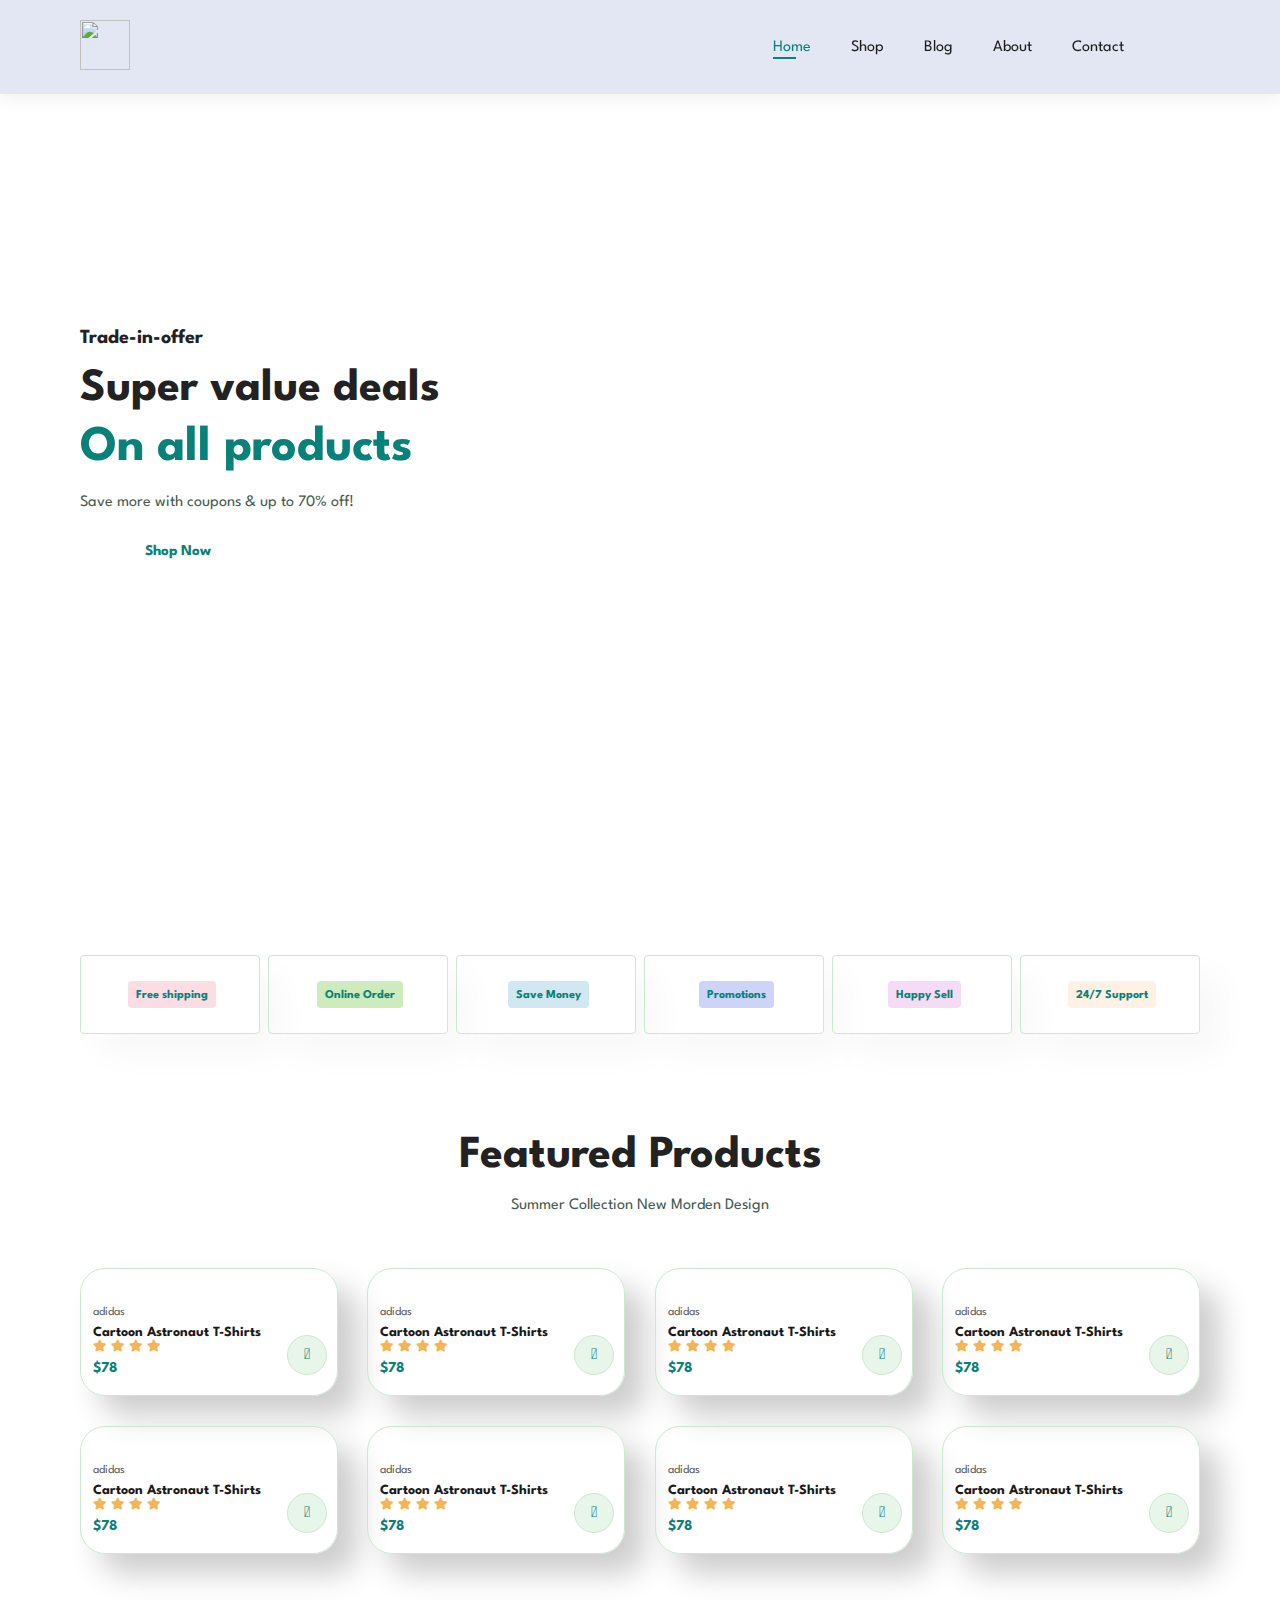
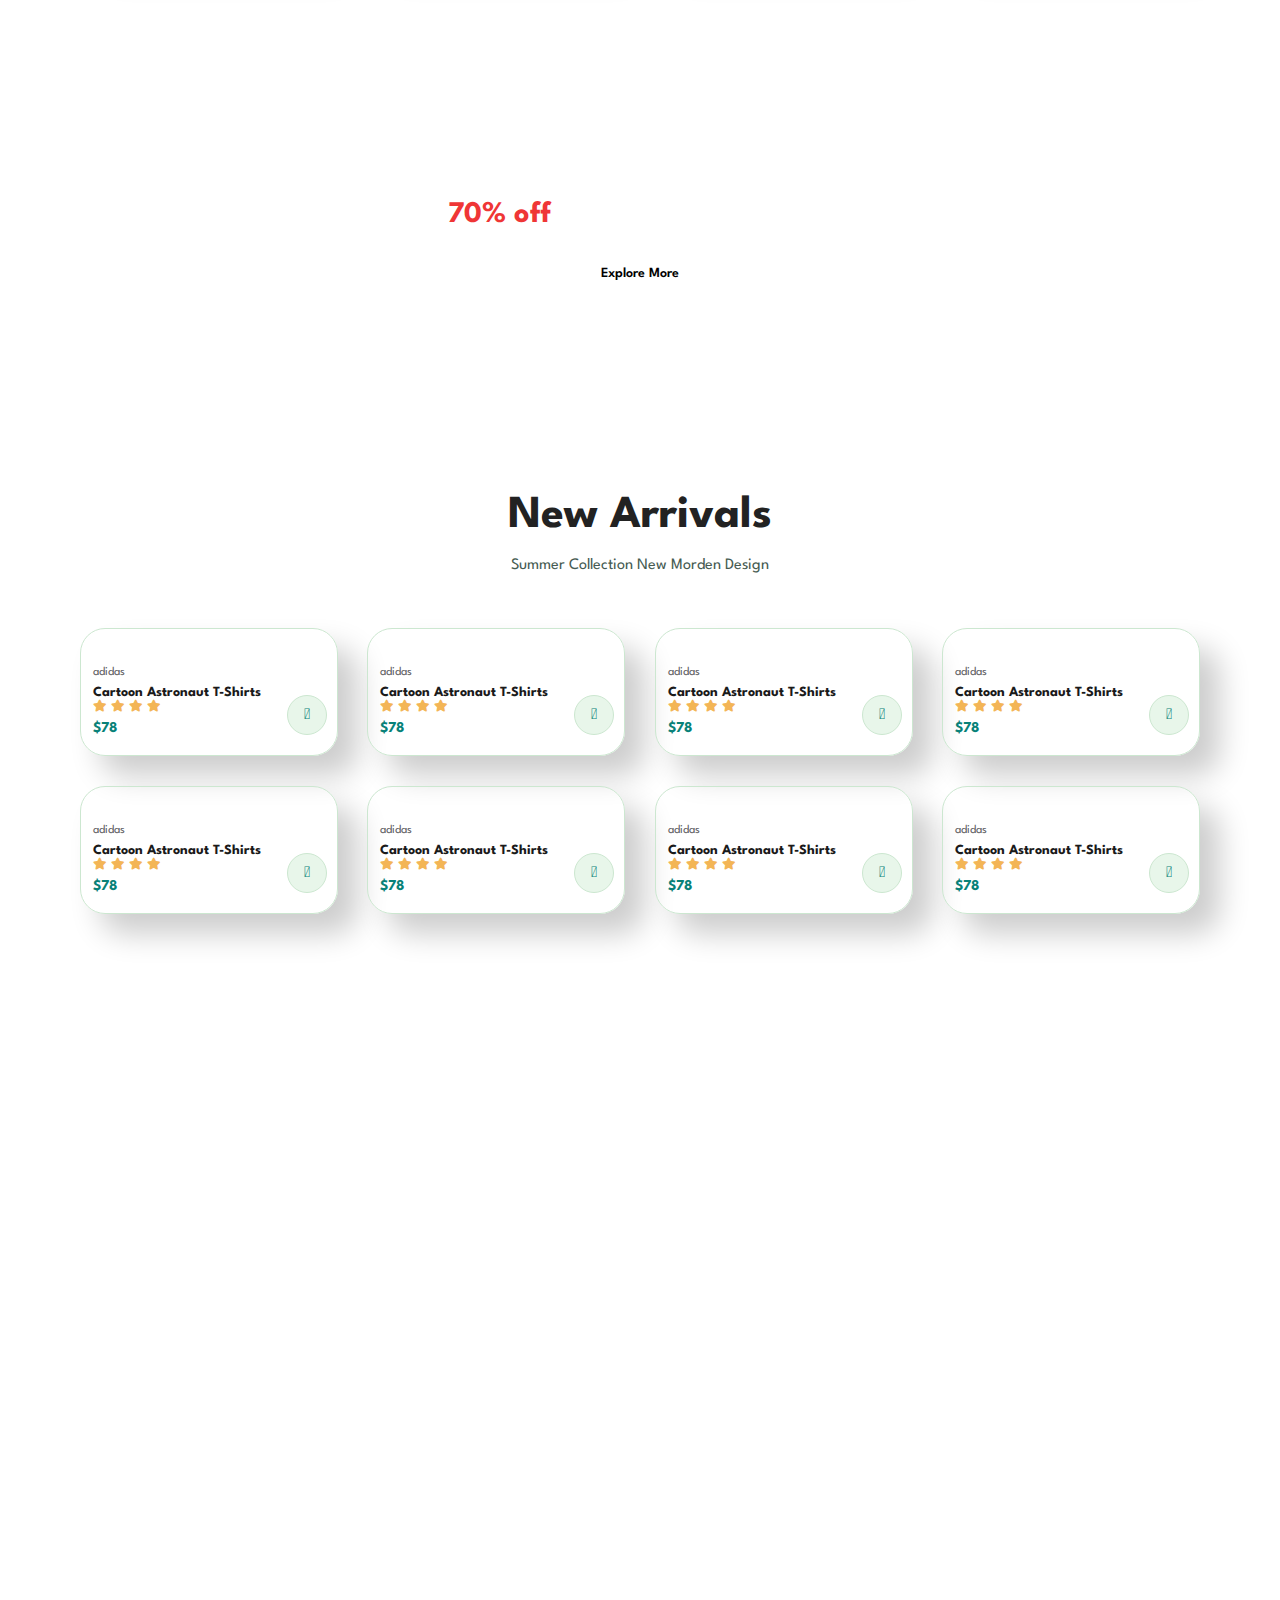
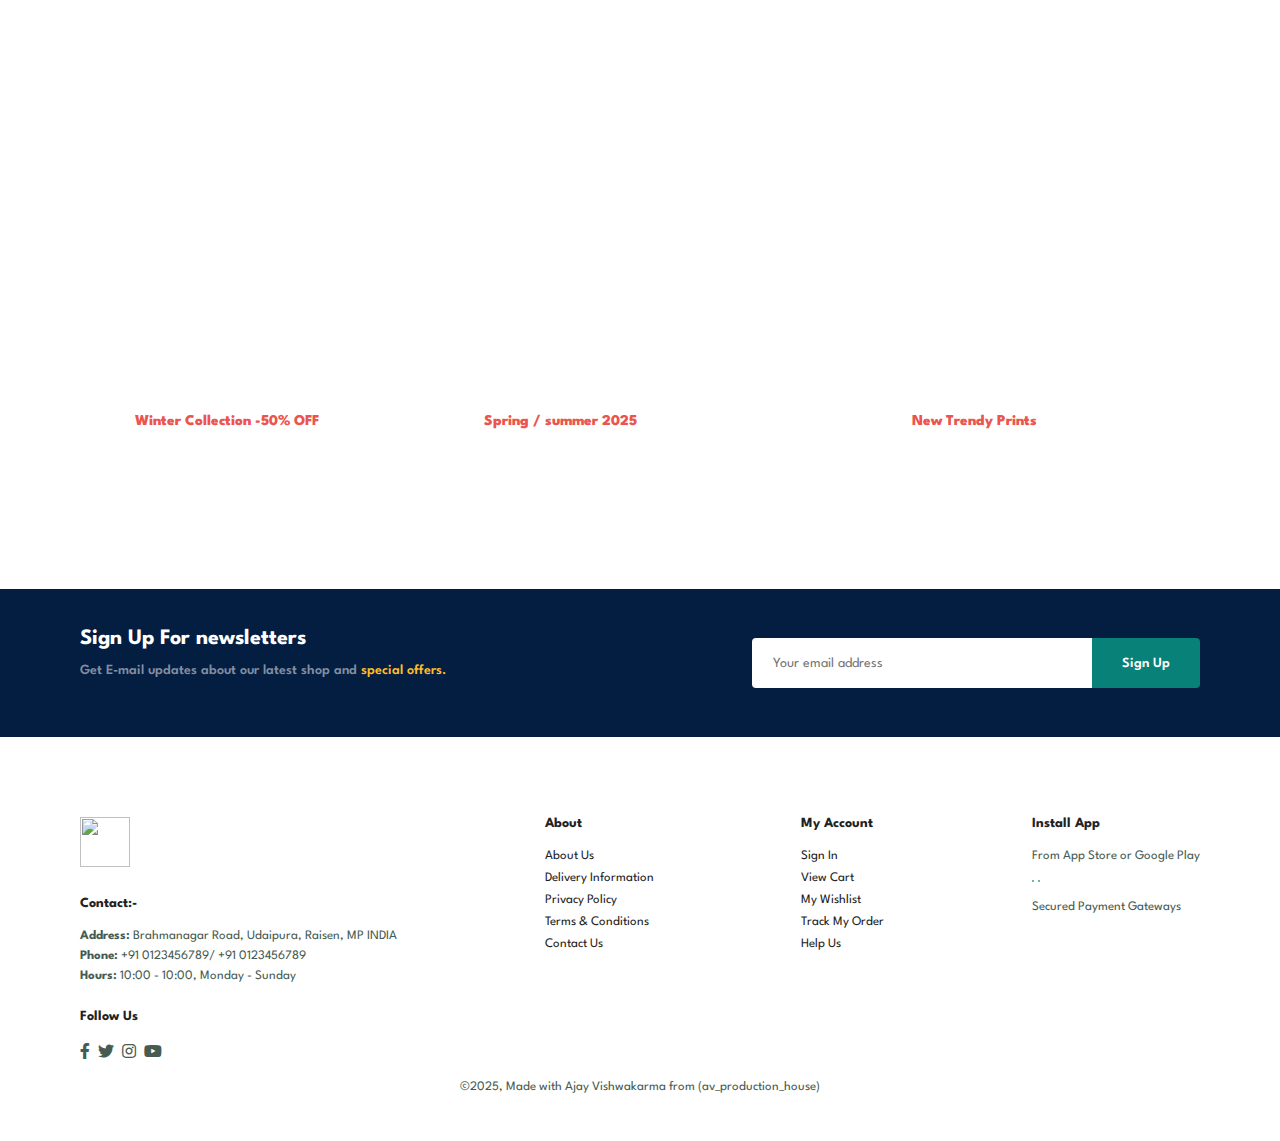
==== index.html @ 80290744 "Add files via upload" ====
<!DOCTYPE html>
<html lang="en">

    <head>
        <meta charset="UTF-8">
        <meta http-equiv="X-UA-Compatible" content="IE=edge">
        <meta name="viewport" content="width=device-width, initial-scale=1.0">
        <title>Fashion-Future</title>
        <link rel="stylesheet" href="https://pro.fontawesome.com/releases/v5.10.0/css/all.css" />
        <link rel="icon" href="img/logo.png" type="image/x-icon">

        <link rel="stylesheet" href="style.css">
    </head>

    <body>

        <section id="header">
            <a href="#">
                <img src="img/logo1.png" alt="" class="logo">
            </a>

            <div>
                <ul id="navbar">
                    <li><a class="active" href="index.html">Home</a></li>
                    <li><a href="shop.html">Shop</a></li>
                    <li><a href="blog.html">Blog</a></li>
                    <li><a href="about.html">About</a></li>
                    <li><a href="contact.html">Contact</a></li>
                    <li id="lg-bag"><a href="cart.html"><i class="far fa-shopping-bag"></i></a></li>
                    <a href="#" id="close"><i class="fa fa-times"></i></a>
                </ul>
            </div>
            <div id="mobile">
                <a href="cart.html"><i class="far fa-shopping-bag"></i></a>
                <i id="bar" class="fa fa-bars"></i>
                
            </div>
        </section>

        <section id="hero">
            <h4>Trade-in-offer</h4>
            <h2>Super value deals</h2>
            <h1>On all products</h1>
            <p>Save more with coupons & up to 70% off!</p>
            <button>Shop Now</button>
        </section>

        <section id="feature" class="section-p1">
            <div class="fe-box">
                <img src="img/features/f1.png" alt="">
                <h6>Free shipping</h6>

            </div>

            <div class="fe-box">
                <img src="img/features/f2.png" alt="">
                <h6>Online Order</h6>

            </div>

            <div class="fe-box">
                <img src="img/features/f3.png" alt="">
                <h6>Save Money</h6>

            </div>

            <div class="fe-box">
                <img src="img/features/f4.png" alt="">
                <h6>Promotions</h6>

            </div>

            <div class="fe-box">
                <img src="img/features/f5.png" alt="">
                <h6>Happy Sell</h6>

            </div>

            <div class="fe-box">
                <img src="img/features/f6.png" alt="">
                <h6>24/7 Support</h6>

            </div>

        </section>


        <section id="product1" class="section-p1">
            <h2>Featured Products</h2>
            <p>Summer Collection New Morden Design</p>
            <div class="pro-container">
                <div class="pro">
                    <img src="img/products/f1.jpg" alt="">
                    <div class="des">
                        <span>adidas</span>
                        <h5>Cartoon Astronaut T-Shirts</h5>
                        <div class="star">
                            <i class="fas fa-star"></i>
                            <i class="fas fa-star"></i>
                            <i class="fas fa-star"></i>
                            <i class="fas fa-star"></i>
                        </div>
                        <h4>$78</h4>
                    </div>
                    <a href="#"><i class="fal fa-shopping-cart cart"></i></a>
                </div>

                <div class="pro">
                    <img src="img/products/f2.jpg" alt="">
                    <div class="des">
                        <span>adidas</span>
                        <h5>Cartoon Astronaut T-Shirts</h5>
                        <div class="star">
                            <i class="fas fa-star"></i>
                            <i class="fas fa-star"></i>
                            <i class="fas fa-star"></i>
                            <i class="fas fa-star"></i>
                        </div>
                        <h4>$78</h4>
                    </div>
                    <a href="#"><i class="fal fa-shopping-cart cart"></i></a>
                </div>

                <div class="pro">
                    <img src="img/products/f3.jpg" alt="">
                    <div class="des">
                        <span>adidas</span>
                        <h5>Cartoon Astronaut T-Shirts</h5>
                        <div class="star">
                            <i class="fas fa-star"></i>
                            <i class="fas fa-star"></i>
                            <i class="fas fa-star"></i>
                            <i class="fas fa-star"></i>
                        </div>
                        <h4>$78</h4>
                    </div>
                    <a href="#"><i class="fal fa-shopping-cart cart"></i></a>
                </div>

                <div class="pro">
                    <img src="img/products/f4.jpg" alt="">
                    <div class="des">
                        <span>adidas</span>
                        <h5>Cartoon Astronaut T-Shirts</h5>
                        <div class="star">
                            <i class="fas fa-star"></i>
                            <i class="fas fa-star"></i>
                            <i class="fas fa-star"></i>
                            <i class="fas fa-star"></i>
                        </div>
                        <h4>$78</h4>
                    </div>
                    <a href="#"><i class="fal fa-shopping-cart cart"></i></a>
                </div>

                <div class="pro">
                    <img src="img/products/f5.jpg" alt="">
                    <div class="des">
                        <span>adidas</span>
                        <h5>Cartoon Astronaut T-Shirts</h5>
                        <div class="star">
                            <i class="fas fa-star"></i>
                            <i class="fas fa-star"></i>
                            <i class="fas fa-star"></i>
                            <i class="fas fa-star"></i>
                        </div>
                        <h4>$78</h4>
                    </div>
                    <a href="#"><i class="fal fa-shopping-cart cart"></i></a>
                </div>

                <div class="pro">
                    <img src="img/products/f6.jpg" alt="">
                    <div class="des">
                        <span>adidas</span>
                        <h5>Cartoon Astronaut T-Shirts</h5>
                        <div class="star">
                            <i class="fas fa-star"></i>
                            <i class="fas fa-star"></i>
                            <i class="fas fa-star"></i>
                            <i class="fas fa-star"></i>
                        </div>
                        <h4>$78</h4>
                    </div>
                    <a href="#"><i class="fal fa-shopping-cart cart"></i></a>
                </div>

                <div class="pro">
                    <img src="img/products/f7.jpg" alt="">
                    <div class="des">
                        <span>adidas</span>
                        <h5>Cartoon Astronaut T-Shirts</h5>
                        <div class="star">
                            <i class="fas fa-star"></i>
                            <i class="fas fa-star"></i>
                            <i class="fas fa-star"></i>
                            <i class="fas fa-star"></i>
                        </div>
                        <h4>$78</h4>
                    </div>
                    <a href="#"><i class="fal fa-shopping-cart cart"></i></a>
                </div>

                <div class="pro">
                    <img src="img/products/f8.jpg" alt="">
                    <div class="des">
                        <span>adidas</span>
                        <h5>Cartoon Astronaut T-Shirts</h5>
                        <div class="star">
                            <i class="fas fa-star"></i>
                            <i class="fas fa-star"></i>
                            <i class="fas fa-star"></i>
                            <i class="fas fa-star"></i>
                        </div>
                        <h4>$78</h4>
                    </div>
                    <a href="#"><i class="fal fa-shopping-cart cart"></i></a>
                </div>

                
            </div>

        </section>

        <section id="banner" class="section-m1">
            <h4>Repair Services</h4>
            <h2>Up to <span>70% off</span> - All T-Shirts & Accessories</h2>
            <button class="normal">Explore More</button>
        </section>

        <section id="product1" class="section-p1">
            <h2>New Arrivals</h2>
            <p>Summer Collection New Morden Design</p>
            <div class="pro-container">
                <div class="pro">
                    <img src="img/products/n1.jpg" alt="">
                    <div class="des">
                        <span>adidas</span>
                        <h5>Cartoon Astronaut T-Shirts</h5>
                        <div class="star">
                            <i class="fas fa-star"></i>
                            <i class="fas fa-star"></i>
                            <i class="fas fa-star"></i>
                            <i class="fas fa-star"></i>
                        </div>
                        <h4>$78</h4>
                    </div>
                    <a href="#"><i class="fal fa-shopping-cart cart"></i></a>
                </div>

                <div class="pro">
                    <img src="img/products/n2.jpg" alt="">
                    <div class="des">
                        <span>adidas</span>
                        <h5>Cartoon Astronaut T-Shirts</h5>
                        <div class="star">
                            <i class="fas fa-star"></i>
                            <i class="fas fa-star"></i>
                            <i class="fas fa-star"></i>
                            <i class="fas fa-star"></i>
                        </div>
                        <h4>$78</h4>
                    </div>
                    <a href="#"><i class="fal fa-shopping-cart cart"></i></a>
                </div>

                <div class="pro">
                    <img src="img/products/n3.jpg" alt="">
                    <div class="des">
                        <span>adidas</span>
                        <h5>Cartoon Astronaut T-Shirts</h5>
                        <div class="star">
                            <i class="fas fa-star"></i>
                            <i class="fas fa-star"></i>
                            <i class="fas fa-star"></i>
                            <i class="fas fa-star"></i>
                        </div>
                        <h4>$78</h4>
                    </div>
                    <a href="#"><i class="fal fa-shopping-cart cart"></i></a>
                </div>

                <div class="pro">
                    <img src="img/products/n4.jpg" alt="">
                    <div class="des">
                        <span>adidas</span>
                        <h5>Cartoon Astronaut T-Shirts</h5>
                        <div class="star">
                            <i class="fas fa-star"></i>
                            <i class="fas fa-star"></i>
                            <i class="fas fa-star"></i>
                            <i class="fas fa-star"></i>
                        </div>
                        <h4>$78</h4>
                    </div>
                    <a href="#"><i class="fal fa-shopping-cart cart"></i></a>
                </div>

                <div class="pro">
                    <img src="img/products/n5.jpg" alt="">
                    <div class="des">
                        <span>adidas</span>
                        <h5>Cartoon Astronaut T-Shirts</h5>
                        <div class="star">
                            <i class="fas fa-star"></i>
                            <i class="fas fa-star"></i>
                            <i class="fas fa-star"></i>
                            <i class="fas fa-star"></i>
                        </div>
                        <h4>$78</h4>
                    </div>
                    <a href="#"><i class="fal fa-shopping-cart cart"></i></a>
                </div>

                <div class="pro">
                    <img src="img/products/n6.jpg" alt="">
                    <div class="des">
                        <span>adidas</span>
                        <h5>Cartoon Astronaut T-Shirts</h5>
                        <div class="star">
                            <i class="fas fa-star"></i>
                            <i class="fas fa-star"></i>
                            <i class="fas fa-star"></i>
                            <i class="fas fa-star"></i>
                        </div>
                        <h4>$78</h4>
                    </div>
                    <a href="#"><i class="fal fa-shopping-cart cart"></i></a>
                </div>

                <div class="pro">
                    <img src="img/products/n7.jpg" alt="">
                    <div class="des">
                        <span>adidas</span>
                        <h5>Cartoon Astronaut T-Shirts</h5>
                        <div class="star">
                            <i class="fas fa-star"></i>
                            <i class="fas fa-star"></i>
                            <i class="fas fa-star"></i>
                            <i class="fas fa-star"></i>
                        </div>
                        <h4>$78</h4>
                    </div>
                    <a href="#"><i class="fal fa-shopping-cart cart"></i></a>
                </div>

                <div class="pro">
                    <img src="img/products/n8.jpg" alt="">
                    <div class="des">
                        <span>adidas</span>
                        <h5>Cartoon Astronaut T-Shirts</h5>
                        <div class="star">
                            <i class="fas fa-star"></i>
                            <i class="fas fa-star"></i>
                            <i class="fas fa-star"></i>
                            <i class="fas fa-star"></i>
                        </div>
                        <h4>$78</h4>
                    </div>
                    <a href="#"><i class="fal fa-shopping-cart cart"></i></a>
                </div>

                
            </div>

        </section>

        <section id="sm-banner" class="section-m1">
            <div class="banner-box">
                <h4>Crazy Deals</h4>
                <h2>buy 1 get 1 free</h2>
                <span>The best classic dress is on sale at cara</span>
                <button class="white">Learn More</button>
            </div>
            <div class="banner-box banner-box2">
                <h4>spring summer</h4>
                <h2>upcoming season</h2>
                <span>The best classic dress is on sale at cara</span>
                <button class="white">Collection</button>
            </div>
        </section>


        <section id="banner3">
            <div class="banner-box">
                <h2>SEASONAL SALE</h2>
                <h3>Winter Collection -50% OFF</h3>
            </div>

            <div class="banner-box banner-box2">
                <h2>NEW FOOTWEAR COLLECTION</h2>
                <h3>Spring / summer 2025</h3>
            </div>

            <div class="banner-box banner-box3">
                <h2>T-SHIRTS</h2>
                <h3>New Trendy Prints</h3>
            </div>

        </section>


        <section id="newsletter" class="section-p1 section-m1">
            <div class="newtext">
                <h4>Sign Up For newsletters</h4>
                <p>Get E-mail updates about our latest shop and <span>special offers.</span></p>
            </div>
            <div class="form">
                <input type="email" placeholder="Your email address">
                <button class="normal" >Sign Up</button>
            </div>

        </section>
        

        <footer class="section-p1">
            <div class="col">
                <img class="logo" src="img/logo1.png" alt="">
                <h4>Contact:-</h4>
                <p><strong>Address: </strong>Brahmanagar Road, Udaipura, Raisen, MP INDIA</p>
                <p><strong>Phone: </strong>+91 0123456789/ +91 0123456789</p>
                <p><strong>Hours: </strong>10:00 - 10:00, Monday - Sunday</p>

                <div class="follow">
                    <h4>Follow Us</h4>
                    <div class="icon">
                        <i class="fab fa-facebook-f"></i>
                        <i class="fab fa-twitter"></i>
                        <i class="fab fa-instagram"></i>
                        <i class="fab fa-youtube"></i>
                    </div>
                </div>
            </div>

            <div class="col">
                <h4>About</h4>
                <a href="#">About Us</a>
                <a href="#">Delivery Information</a>
                <a href="#">Privacy Policy</a>
                <a href="#">Terms & Conditions</a>
                <a href="#">Contact Us</a>
            </div>
            <div class="col">
                <h4>My Account</h4>
                <a href="#">Sign In</a>
                <a href="#">View Cart</a>
                <a href="#">My Wishlist</a>
                <a href="#">Track My Order</a>
                <a href="#">Help Us</a>
            </div>

            <div class="col install">
                <h4>Install App</h4>
                <p>From App Store or Google Play</p>
                <div class="row">
                    <img src="img/pay/app.jpg" alt="">
                    <img src="img/pay/play.jpg" alt="">
                </div>
                <p>Secured Payment Gateways</p>
                <img src="img/pay/pay.png" alt="">

            </div>

            <div class="copyright">
                <p>©2025,  Made with Ajay Vishwakarma from (av_production_house)</p>
            </div>
        </footer>




        <script src="script.js"></script>
    </body>

</html>
---- style.css ----
@import url("https://fonts.googleapis.com/css2?family=Spartan:wght@100;200;300;400;500;600;700;800;900&display=swap");

:root{
    --blue: #088178;
    --black: #130f40;
    --sky: #E3E6F3;
    --box-shadow: 0 5px 15px rgba(0, 0, 0, 0.06);
}

* {
  margin: 0;
  padding: 0;
  box-sizing: border-box;
  font-family: "Spartan", sans-serif;
}

html {
  scroll-behavior: smooth;
  /* overflow: hidden; */
}

/* Global Styles */

h1 {
  font-size: 50px;
  line-height: 64px;
  color: #222;
}

h2 {
  font-size: 46px;
  line-height: 54px;
  color: #222;
}

h4 {
  font-size: 20px;
  color: #222;
}

h6 {
  font-weight: 700;
  font-size: 12px;
}

p {
  font-size: 16px;
  color: #465b52;
  margin: 15px 0 20px 0;
}

.section-p1 {
  padding: 40px 80px;
}

.section-m1 {
  margin: 40px 0;
}

button.normal{
  font-size: 14px;
  font-weight: 600;
  padding: 15px 30px;
  color: #000;
  background-color: #fff;
  border-radius: 4px;
  cursor: pointer;
  border: none;
  outline: none;
  transition: 0.2s;

}


button.white {
  font-size: 13px;
  font-weight: 600;
  padding: 11px 18px;
  color: #fff;
  background-color: transparent;
  border-radius: 4px;
  cursor: pointer;
  border: 1px solid white;
  outline: none;
  transition: 0.2s;

}

/* logo set */

.logo{
  width: 50px;
  height: 50px;
}

/* header start */
#header{
  display: flex;
  align-items: center;
  background-color: var(--sky);
  justify-content: space-between;
  padding: 20px 80px;
  box-shadow: var(--box-shadow);
  z-index: 999;
  position: fixed;
  top: 0;
  left: 0;
  right: 0;
}

#navbar{
  display: flex;
  align-items: center;
  justify-content: center;
}

#navbar li{
  list-style: none;
  padding: 0 20px;
  position: relative;
}

#navbar li a{
  text-decoration: none;
  font-size: 16px;
  color: #1a1a1a;
  transition: .3s ease;
}


#navbar li a:hover,
#navbar li a.active{
  color: var(--blue);
}

#navbar li a.active::after,
#navbar li a:hover::after{
  content: "";
  width: 30%;
  height: 2px;
  background: var(--blue);
  position: absolute;
  bottom: -4px;
  left: 20px;
}


#mobile{
  display: none;
  align-items: center;
}

/* home page */
#hero{
  background-image: url(img/hero4.png);
  width: 100%;
  height: 100vh;
  background-size: cover;
  background-position: top 5% right 0;
  padding: 0 80px;
  /* padding-top: 100px; */
  display: flex;
  flex-direction: column;
  align-items: flex-start;
  justify-content: center;
}


#hero h4{
  padding-bottom: 15px;
}

#hero h1{
  color: var(--blue);
}


#hero button{
  background-image: url(img/button.png);
  background-color: transparent;
  color: var(--blue);
  border: 0;
  padding: 14px 80px 14px 65px;
  background-repeat: no-repeat;
  cursor: pointer;
  font-weight: 700;
  font-size: 15px;
}


#feature{
  display: flex;
  align-items: center;
  justify-content: space-between;
  flex-wrap: wrap;

}


#feature .fe-box {
  width: 180px;
  text-align: center;
  padding: 25px 15px;
  box-shadow: 20px 20px 34px rgba(0, 0, 0, 0.03);
  border: 1px solid #cce7d0;
  border-radius: 4px;
  margin: 15px 0;
}

#feature .fe-box:hover{
  box-shadow: 10px 10px 54px rgba(70, 62, 221, 0.1);
}
#feature .fe-box img{
  width: 100%;
  margin-bottom: 10px;
}

#feature .fe-box h6{
  display: inline-block;
  padding: 9px 8px 6px 8px;
  line-height: 1;
  border-radius: 4px;
  color: var(--blue);
  background-color: #fddde4;
}

#feature .fe-box:nth-child(2) h6{
  background-color: #cdebbc;

}

#feature .fe-box:nth-child(3) h6{
  background-color: #d1e8f2;

}

#feature .fe-box:nth-child(4) h6{
  background-color: #cdd4f8;

}

#feature .fe-box:nth-child(5) h6{
  background-color: #f6dbf6;

}

#feature .fe-box:nth-child(6) h6{
  background-color: #fff2e5;

}


#product1{
  text-align: center;
}

#product1 .pro-container{
  display: flex;
  justify-content: space-between;
  padding-top: 20px;
  flex-wrap: wrap;
}

#product1 .pro {
  position: relative;
  width: 23%;
  min-width: 250px;
  padding: 10px 12px;
  border: 1px solid #cce7d0;
  border-radius: 25px;
  cursor: pointer;
  box-shadow: 20px 20px 30px rgba(0, 0, 0, 0.2);
  margin: 15px 0;

}
#product1 .pro:hover{
  box-shadow: 20px 20px 30px rgba(0, 0, 0, 0.6);
  transition: 0.2s ease;

}

#product1 .pro img{
  width: 100%;
  border-radius: 20px;
}  

#product1 .pro .des{
  text-align: start;
  padding: 10px 0;
}


#product1 .pro .des span{
  color: #606063;
  font-size: 12px;
}

#product1 .pro .des h5{
  padding-top: 7px;
  color: #1a1a1a;
  font-size: 14px;
}

#product1 .pro .des i{
  font-size: 12px;
  color: rgb(243, 181, 86);
}

#product1 .pro .des h4{
  padding-top: 7px;
  font-size: 15px;
  color: var(--blue);
}

#product1 .pro .cart{
  height: 40px;
  width: 40px;
  line-height: 40px;
  border-radius: 50px;
  background-color: #e8f6ea;
  font-weight: 500;
  color: #088178;
  border: 1px solid #cce7d0;
  position: absolute;
  bottom: 20px;
  right: 10px;
}

#banner{
  display: flex;
  flex-direction: column;
  justify-content: center;
  text-align: center;
  align-items: center;
  background-image: url(img/banner/b2.jpg);
  width: 100%;
  height: 40vh;
  background-size: cover;
  background-position: center;
}

#banner h4{
  color: #fff;
  font-size: 16px;
}


#banner h2{
  color: #fff;
  font-size: 30px;
  padding: 10px 0;
}


#banner h2 span{
  color: #ef3636;
}

#banner button:hover{
  background-color: #088178;
  color: #ffF;

}

#sm-banner{
  display: flex;
  justify-content: space-between;
  flex-wrap: wrap;
  padding:0  85px;
  text-align:start;
}


#sm-banner .banner-box{

  display: flex;
  flex-direction: column;
  justify-content: center;
  align-items: baseline;
  background-image: url(img/banner/b17.jpg);
  min-width: 800px;
  height: 45vh;
  background-size: cover;
  background-position: center;
  padding: 50px;

}
#sm-banner .banner-box2{
  background-image: url(img/banner/b10.jpg);


}


#sm-banner .banner-box:hover button{
  background-color: #088178;
  border: 1px solid #088178;

}

#sm-banner h4{
  color: #fff;
  font-size: 20px;
  font-weight: 300;
  text-align: start;
}

#sm-banner h2{
  color: #fff;
  font-size: 28px;
  font-weight: 800;
}

#sm-banner span{
  color: #fff;
  font-size: 14px;
  font-weight: 500;
  padding-bottom: 15px;
}

#banner3 {
  display: flex;
  justify-content: space-between;
  flex-wrap: wrap;
  padding: 0 85px;
}


#banner3 .banner-box{

  display: flex;
  flex-direction: column;
  justify-content: center;
  align-items: baseline;
  background-image: url(img/banner/b7.jpg);
  min-width: 30%;
  height: 30vh;
  background-size: cover;
  background-position: center;
  padding: 50px;
  margin-bottom: 20px;

}

#banner3 .banner-box2{
  background-image: url(img/banner/b4.jpg);
}

#banner3 .banner-box3{
  background-image: url(img/banner/b18.jpg);
}


#banner3 h2{
  color: #fff;
  font-weight: 900;
  font-size: 22px;

}


#banner3 h3{
  color: #ec544e;
  font-weight: 800;
  font-size: 15px;
}


#newsletter{
  display: flex;
  justify-content: space-between;
  flex-wrap: wrap;
  align-items: center;
  background-image: url(img/banner/b14.png);
  background-repeat: no-repeat;
  background-position: 20% 30%;
  background-color: #041e42;
}


#newsletter h4{
  font-size: 22px;
  font-weight: 700;
  color: #fff;
}

#newsletter p{
  font-size: 14px;
  font-weight: 600;
  color: #818ea0;
}

#newsletter span{
  color: #ffbd27;
}

#newsletter .form{
  display: flex;
  width: 40%;
  
}

#newsletter input{
  height: 3.125rem;
  padding: 0 1.25rem;
  font-size: 14px;
  width: 100%;
  border: 1px solid transparent;
  border-radius: 4px;
  outline: none;
  border-top-right-radius: 0;
  border-bottom-right-radius: 0;

}

#newsletter button{
  background-color: #088178;
  color: #fff;
  white-space: nowrap;
  border-top-left-radius: 0;
  border-bottom-left-radius: 0;
}
#newsletter button:hover{
  background-color: #ffbd27;
}


footer {
  display: flex;
  flex-wrap: wrap;
  justify-content: space-between;
}

footer .col{
  display: flex;
  flex-direction: column;
  align-items: flex-start;
  margin-bottom: 20px;
}

footer .logo{
  margin-bottom: 30px;
}

footer h4{
  font-size: 14px;
  padding-bottom: 20px;
}



footer p{
  font-size: 13px;
  margin: 0 0 8px 0;

}


footer a{
  font-size: 13px;
  text-decoration: none;
  color: #222;
  margin-bottom: 10px;

}

footer .follow{
  margin-top: 20px;
}

footer .follow i{
  color: #465b52;
  padding-right: 4px;
  cursor: pointer;
}

footer .install .row img{
  border: 1px solid #088178;
  border-radius: 6px;

}

footer .install img{
  margin: 10px 0 15px 0;
}

footer .follow i:hover,
footer a:hover{
  color: #088178;
}

footer .copyright{
  width: 100%;
  text-align: center;
}

#close{
  display: none;
}


/* shop page */

#page-header{
  background-image: url(img/banner/b1.jpg);
  width: 100%;
  height: 40vh;
  background-position: top 5% right 0;
  background-size: cover;
  display: flex;
  justify-content: center;
  text-align: center;
  flex-direction: column;
  padding-top: 50px;
}

#page-header h2, #page-header p{
  color: #fff;
}

#pagination{
  text-align: center;

}

#pagination a{
  text-decoration: none;
  background-color: #088178;
  padding: 15px 20px;
  border-radius: 4px;
  color: #fff;
  font-weight: 600;
}

#pagination a i{
  font-size: 16px;
  font-weight: 600;
}


/* single product */

#prodetails{
  display: flex;
  margin-top: 120px;
}


#prodetails .single-pro-image{
  width: 40%;
  margin-right: 50px;
}

.small-img-group{
  display: flex;
  justify-content: space-between;
}

.small-img-col{
  flex-basis: 24%;
  cursor: pointer;
}

#prodetails .single-pro-details{
  width: 50%;
  padding-top: 30px;
}

#prodetails .single-pro-details h4{
  padding: 40px 0 20px 0;
}

#prodetails .single-pro-details h2{
  font-size: 26px;
}

#prodetails .single-pro-details select{
  display: flex;
  padding: 5px 10px;
  margin-bottom: 10px;
}

#prodetails .single-pro-details input{
  width: 50px;
  height: 47px;
  padding-left: 10px;
  font-size: 16px;
  margin-right: 10px;

}

#prodetails .single-pro-details input:focus{
  outline: none;
}


#prodetails .single-pro-details button{
  background-color: #088178;
  color: #fff;
}

#prodetails .single-pro-details span{
  line-height: 25px;
}

/* blog page */

#page-header.blog-header{
  background-image: url(img/banner/b19.jpg);
}

#blog{
  padding: 150px 150px 0 150px;
}

#blog .blog-box{
  display: flex;
  align-items: center;
  width: 100%;
  position: relative;
  padding-bottom: 90px;
}

#blog .blog-img{
  width: 40%;
  margin-right: 40px;
}

#blog img{
  width: 100%;
  height: 300px;
  object-fit: cover;
}

#blog .blog-details{
  width: 40%;
}

#blog .blog-details a{
  text-decoration: none;
  font-size: 12px;
  color: #000;
  font-weight: 700;
  position: relative;
  transition: 0.3s;
}

#blog .blog-details a::after{
  content: "";
  width: 50px;
  height: 1px;
  background-color: #000;
  position: absolute;
  top: 5px;
  right: -60px;
}

#blog .blog-details a:hover{
  color: #088178;
}

#blog .blog-details a:hover::after{
  background-color: #088178;
}


#blog .blog-box h1{
  position: absolute;
  top: -40px;
  left: 0;
  font-size: 70px;
  font-weight: 700;
  color: #c9cbce;
  z-index: -9;
}


/* about Page */

#page-header.about-header{
  background-image: url(img/about/banner.png);
}

#about-head{
  display: flex;
  align-items: center;
}

#about-head img{
  width: 50%;
  height: auto;
}

#about-head div{
  padding-left: 40px;
}

#about-app{
  text-align: center;
}

#about-app .video{
  width: 70%;
  height: 100%;
  margin: 30px auto 0 auto;
}

#about-app .video video{
  width: 100%;
  height: 100%;
  border-radius: 20px;
}


/* contact Page */

#contact-details{
  display: flex;
  align-items: center;
  justify-content: space-between;
}

#contact-details .details{
  width: 40%;
}


#contact-details .details span, #form-details form span{
  font-size: 12px;

}

#contact-details .details h2,
#form-details form h2 {
  font-size: 26px;
  line-height: 35px;
  padding: 20px 0;
}

#contact-details .details h3{
  font-size: 16px;
  padding-bottom: 15px;
}

#contact-details .details li{
  list-style: none;
  display: flex;
  padding: 10px 0;
}

#contact-details .details li i{
  font-size: 14px;
  padding-right: 22px;
}

#contact-details .details li p{
  margin: 0;
  font-size: 14px;
}

#contact-details .map{
  width: 55%;
  height: 400px;

}


#contact-details .map iframe{
  width: 100%;
  height: 100%;
}


#form-details{
  display: flex;
  justify-content: space-between;
  margin: 30px;
  padding: 80px;
  border: 1px solid #e1e1e1;
}

#form-details form{
  width: 65%;
  display: flex;
  flex-direction: column;
}

#form-details form input,
#form-details form textarea {
  width: 100%;
  padding: 12px 15px;
  outline: none;
  margin-bottom: 20px;
  border: 1px solid #e1e1e1;
}

#form-details form button{
  width: 100px;
  background-color: #088178;
  color: #fff;
}

#form-details .people div{
  padding: 25px;
  display: flex;
  align-items: flex-start;
}


#form-details .people div img{
  width: 65px;
  height: 65px;
  object-fit: cover;
  margin-right: 15px;
}

#form-details .people div p{
  margin: 0;
  font-size: 13px;
  line-height: 25px;
}

#form-details .people div p span{
  display: block;
  font-size: 16px;
  font-weight: 600;
  color: #000;
}


/* .cart page */


#cart{
  overflow-x: auto;
}

#cart table{
  width: 100%;
  border-collapse: collapse;
  table-layout: fixed;
  white-space: nowrap;
}


#cart table img{
  width: 70px;
}

#cart table td:nth-child(1){
  width: 100px;
  text-align: center;
}



#cart table td:nth-child(2){
  width: 150px;
  text-align: center;
}


#cart table td:nth-child(3){
  width: 200px;
  text-align: center;
}


#cart table td:nth-child(4),
#cart table td:nth-child(5),
#cart table td:nth-child(6){
  width: 150px;
  text-align: center;
}

#cart table td:nth-child(5) input{
  width: 70px;
  padding: 10px 5px 10px 15px;
}


#cart table thead{
  border: 1px solid #e2e9e1;
  border-left: none;
  border-right: none;
}

#cart table thead td{
  font-weight: 700;
  text-transform: uppercase;
  font-size: 13px;
  padding: 18px 0;
}

#cart table tbody tr td{
  padding-top: 15px;
}

#cart table tbody td{
  font-size: 13px;
}

#cart-add{
  display: flex;
  flex-wrap: wrap;
  justify-content: space-between;
}

#coupon{
  width: 50%;
  margin-bottom: 30px;
}
#coupon h3,
#sutotal h3{
  padding-bottom: 15px;
}
#coupon input{
  padding: 10px 20px;
  outline: none;
  width: 60%;
  margin-right: 10px;
  border: 1px solid #e2e9e1;
}
#coupon button,
#sutotal button{
  background-color: #088178;
  color: #fff;
  padding: 12px 20px;
}


#sutotal{
  width: 50%;
  margin-bottom: 30px;
  border: 1px solid #e2e9e1;
  padding: 30px;
}

#sutotal table{
  border-collapse: collapse;
  width: 100%;
  margin-bottom: 20px;
}

#sutotal table td{
  width: 50%;
  border: 1px solid #e2e9e1;
  padding: 10px;
  font-size: 13px;
}








/* Start Media Query */

@media (max-width:799px) {
  .section-p1 {
    padding: 40px 110px;
}

  body{
    width: 950px;
  }
  #navbar {
    display: flex;
    flex-direction: column;
    align-items: flex-start;
    justify-content: flex-start;
    position: fixed;
    top: 0;
    right: -300px;
    height: 100vh;
    width: 300px;
    background-color: #E3E6F3;
    box-shadow: 0 40px 60px rgba(0, 0, 0, 0.1);
    padding: 80px 0 0 10px;
    transition: 0.3s;
}

#navbar.active{
  right: 0px;
}

#navbar li{
  margin-bottom: 25px;
}

#mobile{
  display: flex;
}

#mobile i{
  color: #101010;
  font-size: 24px;
  padding-left:20px;
}

#close{
  display: initial;
  position: absolute;
  top: 30px;
  left: 30px;
  color: #222;
  font-size: 24px;
}

#lg-bag{
  display: none;
}

#hero {
  height: 70vh;
  padding: 0 80px;
  background-position: top 30px right 30px;
  /* background-repeat: no-repeat; */
}


#feature {
  justify-content: center;
  /* margin: 0 38px; */

}

#feature .fe-box{
  margin: 15px 15px;
}

#product1 .pro-container {
  justify-content: center;
}

#product1 .pro{
  margin: 20px;
}

#banner{
  height: 20vh;
}

#banner3{
  padding: 0 60px;
  margin-left: 12px;
}

#banner3 .banner-box{
  width: 250px;
  margin: 0 10px;
}

#newsletter .form{
  width: 70%;
}

/* contact page */

#form-details {
  padding: 40px;
}



}

@media (max-width:477px){
  body{
    width: 100%;
  }
  .section-p1 {
    padding: 20px;
}


  #header{
    padding: 10px 25px;
    /* padding-right: 10px; */
    width: 100%;
  }

  h1{

    font-size: 38px;
  }

  h2{
    font-size: 32px;
  }

  #hero{
    padding: 0 20px;
    background-position: 55%;
  }

  #feature{
    justify-content: space-between;
  }

  #feature .fe-box {
    width: 150px;
    margin:0 0 15px 0;
}

#product1 .pro {
  width: 100%;
}

#banner {
  height: 40vh;
}

  #sm-banner {
    display: flex;
    justify-content: center;
    flex-wrap: wrap;
    padding: 0  85px;
    text-align: start;
}


#sm-banner .banner-box {
  min-width: 295px;
  height: 40vh;
  padding: 20px;
}

#sm-banner .banner-box2{
  margin-top: 20px;
}

#banner3 {
  padding: 0 16px;
  margin: 10px;
  justify-content: center;
}

#banner3 .banner-box {
  width: 300px;
  margin: 0 10px;
}
#banner3 .banner-box {
  display: flex;
  flex-direction: column;
  justify-content: center;
  align-items: baseline;
  /* background-image: url(img/banner/b7.jpg); */
  min-width: 30%;
  height: 30vh;
  background-size: cover;
  background-position: center;
  padding: 20px;
  margin-bottom: 20px;
}

#newsletter {
  padding: 40px 20px;
}

#newsletter .form{
  width: 100%;
}

/* singl product */

#prodetails{
  display: flex;
  margin-top: 75px;
  flex-direction: column;
}

#prodetails .single-pro-image{
  width: 100%;
  margin-right: 0px;
}

#prodetails .single-pro-details {
  width: 100%;
}

#prodetails .single-pro-details select {
  margin-bottom: 15px;
}

/* blog page */

#blog {
  padding: 100px 20px 0 20px;
}

#blog .blog-box {
  display: flex;
  flex-direction: column;
  align-items: flex-start;
}

#blog .blog-img {
  width: 100%;
  margin-right: 0px;
  margin-bottom: 30px;
}

#blog .blog-details {
  width: 100%;
}

/* about Page */

#about-head {
  flex-direction: column;
}

#about-head img {
  width: 100%;
  margin-bottom: 20px;
}

#about-head div {
  padding-left: 0px;
}

#about-app .video {
  width: 100%;
}

/* contact page */

#contact-details {
  flex-direction: column;
}

#contact-details .details {
  width: 100%;
  margin-bottom: 30px;
}

#contact-details .map {
  width: 100%;
}

#form-details {
  margin: 10px;
  padding: 30px 10px;
  flex-wrap: wrap
}

#form-details form {
  width: 100%;
  margin-bottom: 30px;
}

/* cart page */

#cart-add {
  flex-direction: column;
}

#coupon {
  width: 100%;
}

#sutotal {
  width: 100%;
  padding: 20px;
}


#coupon button, #sutotal button{
  padding: 10px 18px;
}

}
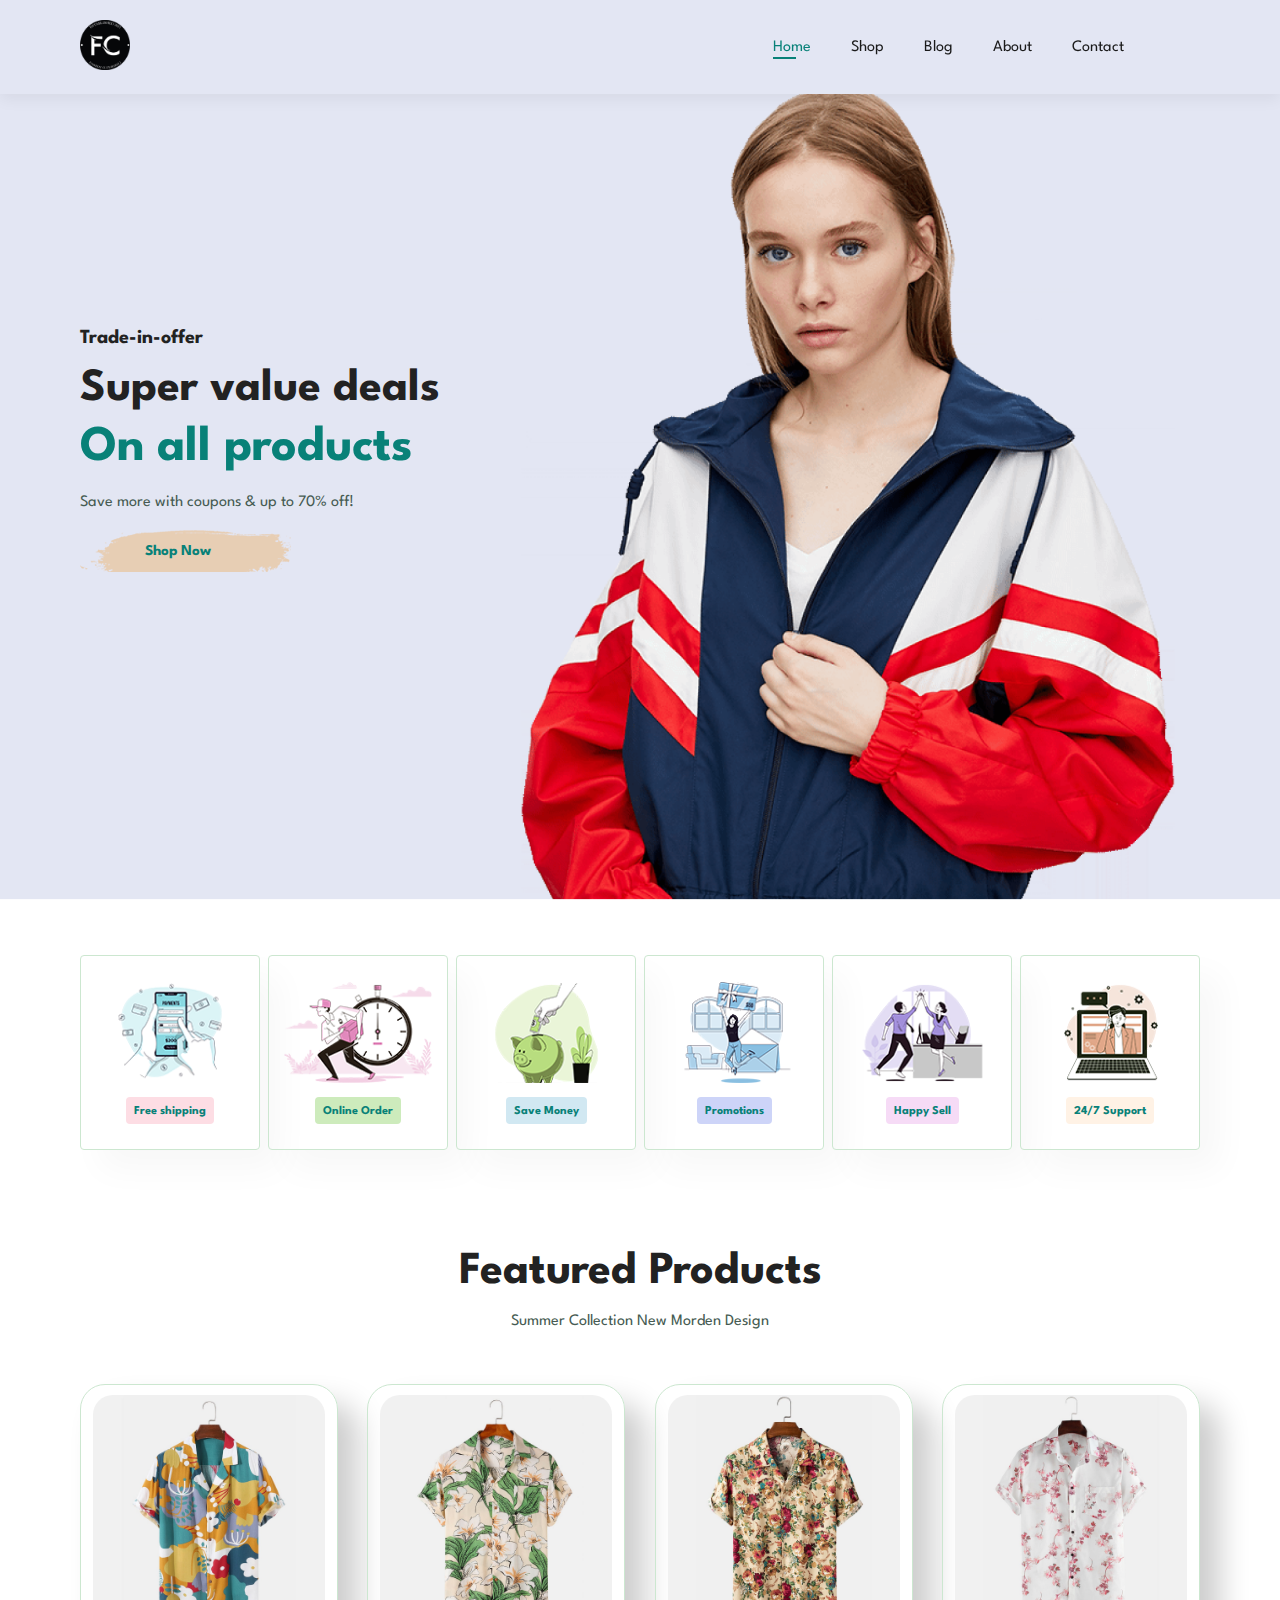
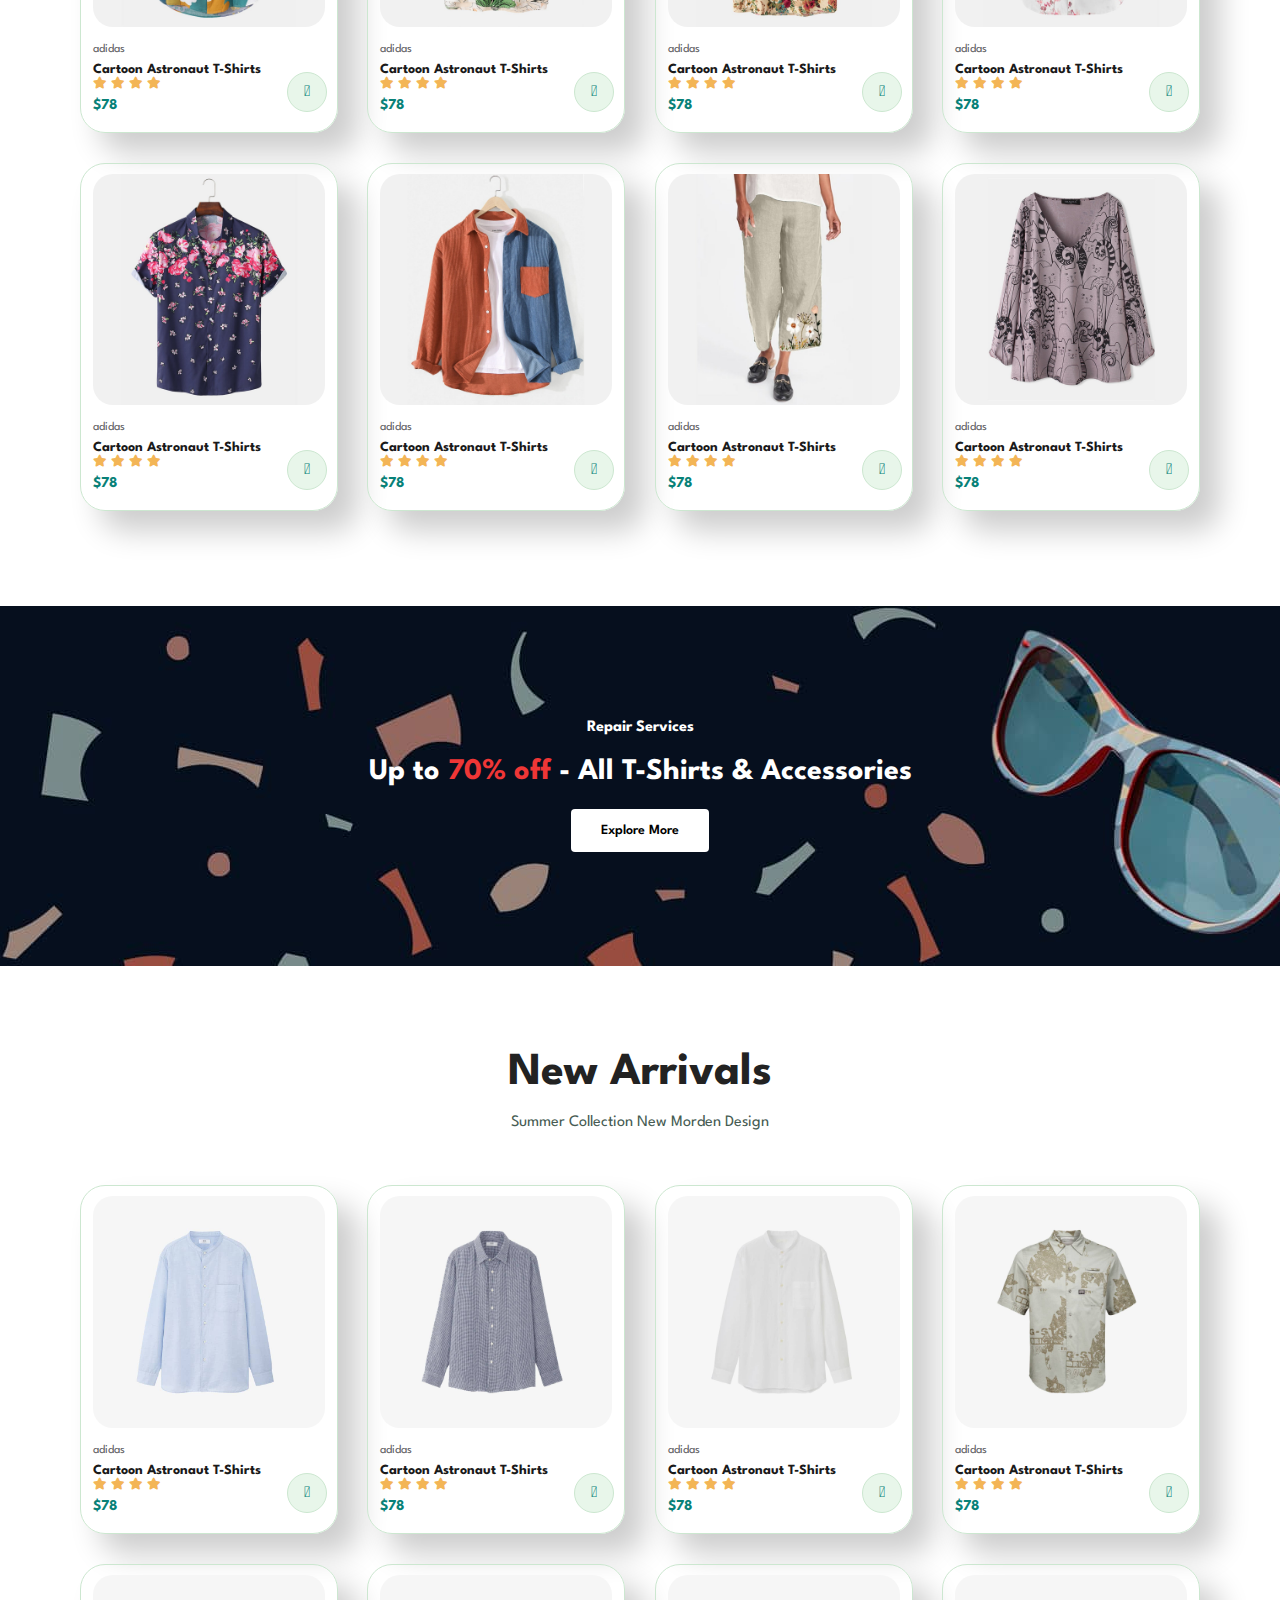
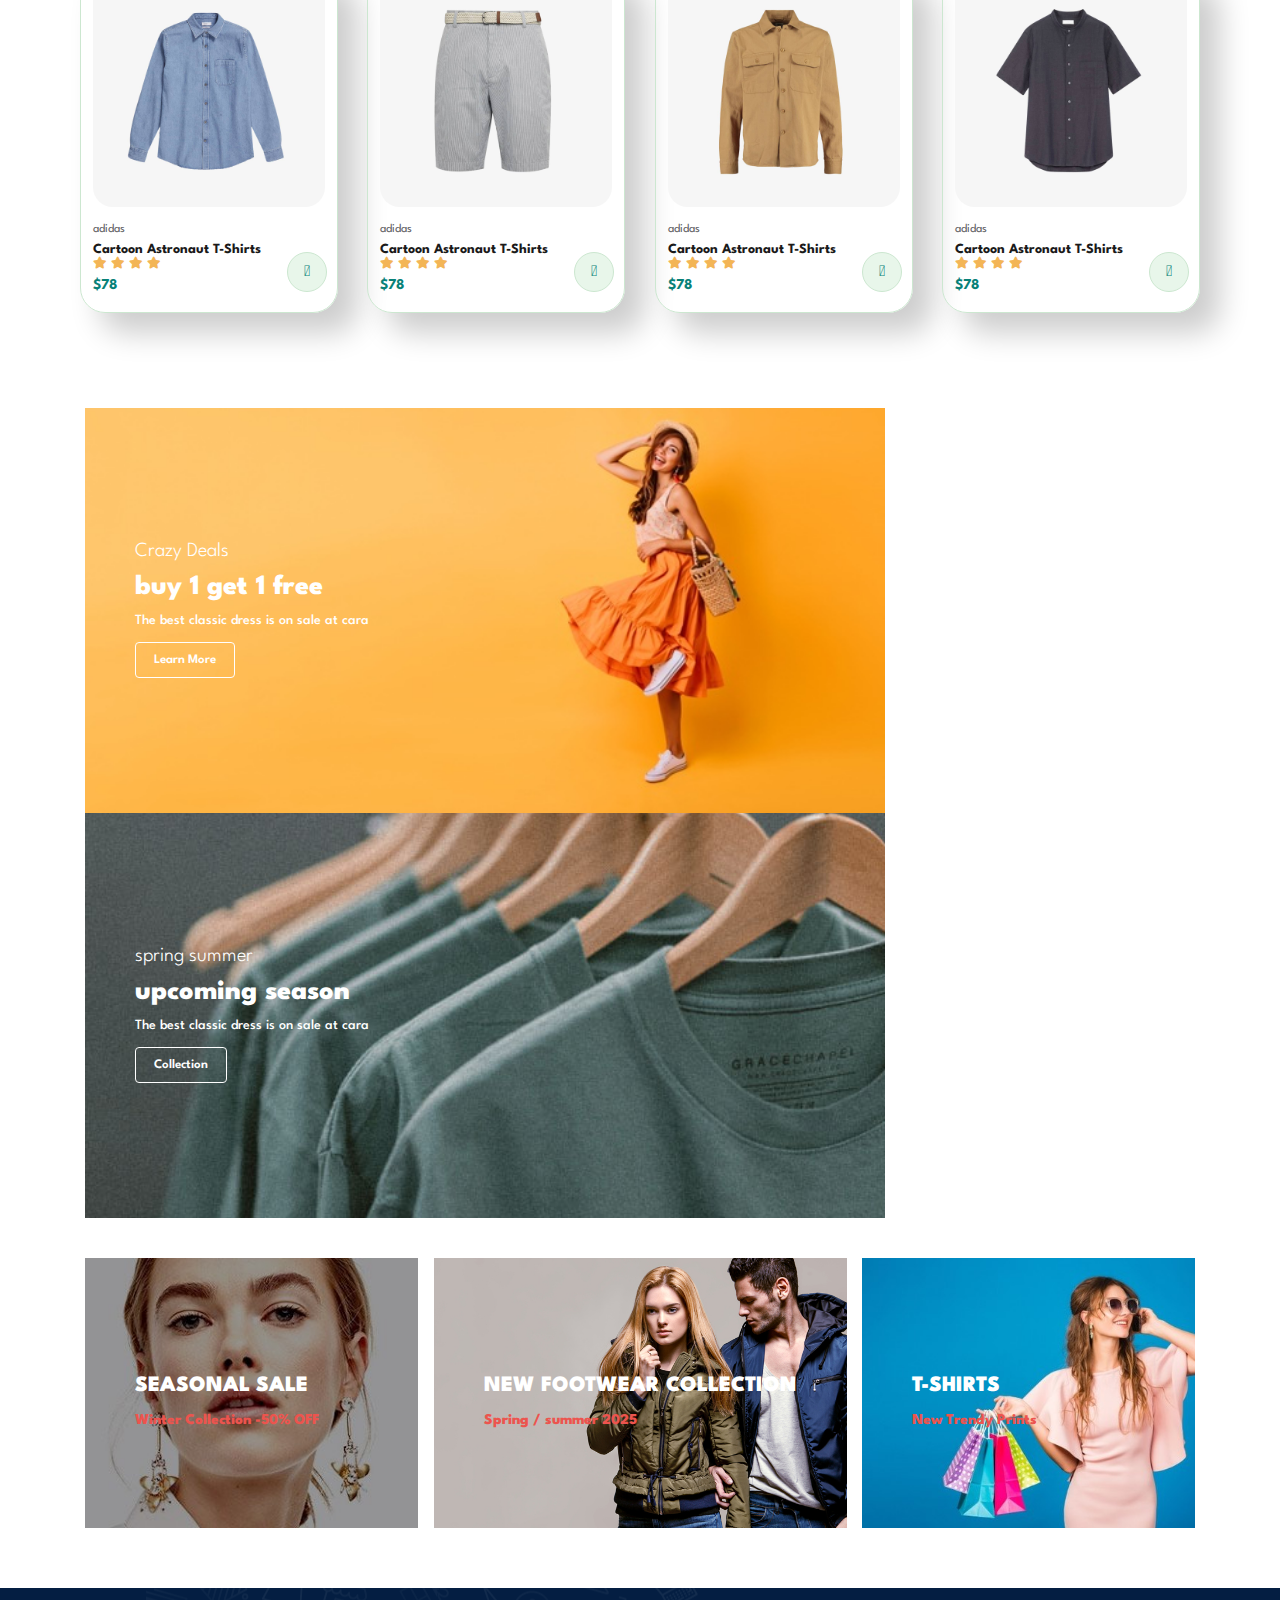
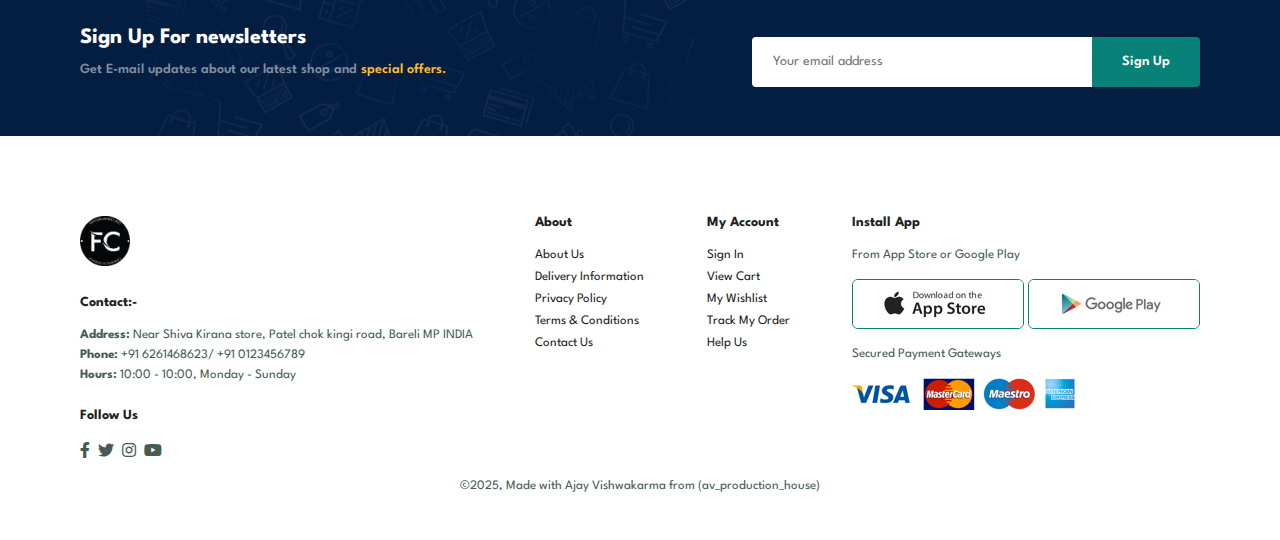
==== commit b922ca4a: "Update index.html" ====
--- a/index.html
+++ b/index.html
@@ -417,8 +417,8 @@
             <div class="col">
                 <img class="logo" src="img/logo1.png" alt="">
                 <h4>Contact:-</h4>
-                <p><strong>Address: </strong>Brahmanagar Road, Udaipura, Raisen, MP INDIA</p>
-                <p><strong>Phone: </strong>+91 0123456789/ +91 0123456789</p>
+                <p><strong>Address: </strong>Near Shiva Kirana store, Patel chok kingi road, Bareli MP INDIA</p>
+                <p><strong>Phone: </strong>+91 6261468623/ +91 0123456789</p>
                 <p><strong>Hours: </strong>10:00 - 10:00, Monday - Sunday</p>
 
                 <div class="follow">
@@ -472,4 +472,4 @@
         <script src="script.js"></script>
     </body>
 
-</html>+</html>
